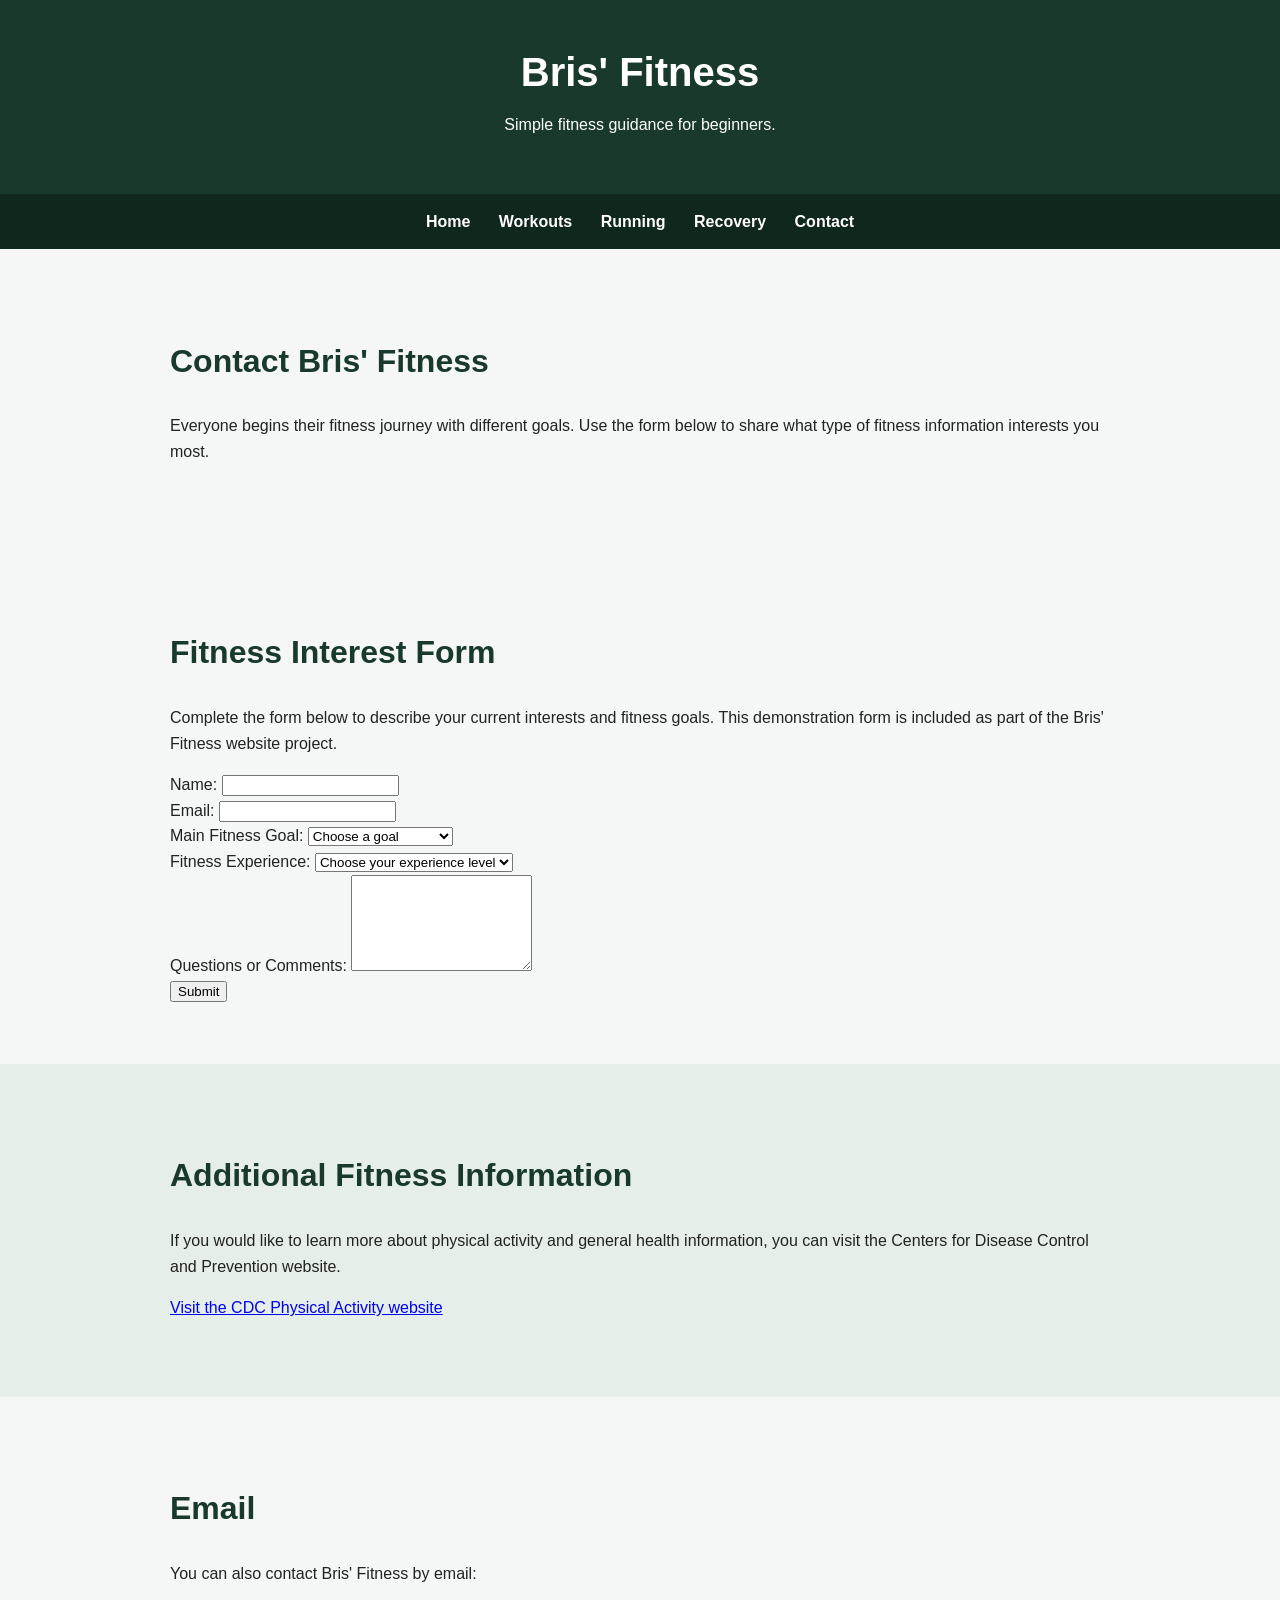
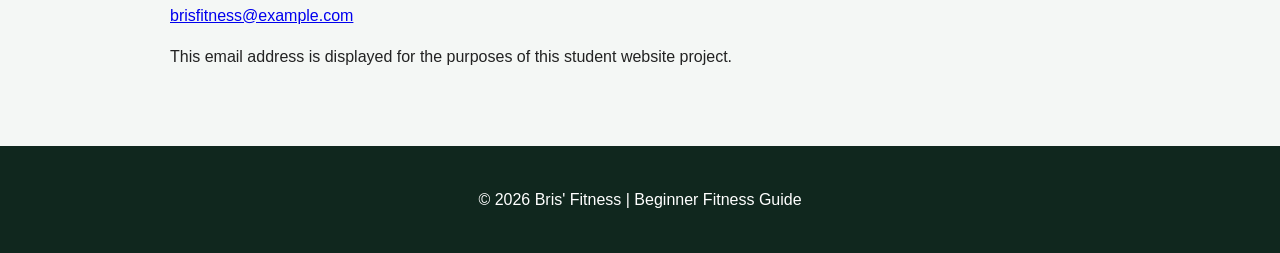
==== contact.html @ 5d924d57 "Add contact.html with fitness interest form This HTML file contains a contact form for users to shar" ====
<!DOCTYPE html>
<html lang="en">

<head>
    <meta charset="UTF-8">
    <meta name="viewport" content="width=device-width, initial-scale=1.0">

    <meta name="description"
          content="Contact Bris' Fitness and share your beginner fitness goals, interests, and questions.">

    <meta name="keywords"
          content="fitness contact, beginner fitness, fitness goals, exercise questions">

    <title>Contact | Bris' Fitness</title>

    <link rel="stylesheet" href="style.css">
</head>

<body>

<header>
    <h1>Bris' Fitness</h1>
    <p>Simple fitness guidance for beginners.</p>
</header>

<nav>
    <a href="index.html">Home</a>
    <a href="workouts.html">Workouts</a>
    <a href="running.html">Running</a>
    <a href="recovery.html">Recovery</a>
    <a href="contact.html">Contact</a>
</nav>

<main>

    <section class="page-intro">
        <h2>Contact Bris' Fitness</h2>

        <p>
            Everyone begins their fitness journey with different goals.
            Use the form below to share what type of fitness information
            interests you most.
        </p>
    </section>

    <section>
        <h2>Fitness Interest Form</h2>

        <p>
            Complete the form below to describe your current interests
            and fitness goals. This demonstration form is included as
            part of the Bris' Fitness website project.
        </p>

        <form action="#" method="post">

            <div class="form-row">
                <label for="name">Name:</label>
                <input type="text"
                       id="name"
                       name="name"
                       required>
            </div>

            <div class="form-row">
                <label for="email">Email:</label>
                <input type="email"
                       id="email"
                       name="email"
                       required>
            </div>

            <div class="form-row">
                <label for="goal">Main Fitness Goal:</label>

                <select id="goal" name="goal">
                    <option value="">Choose a goal</option>
                    <option value="strength">Build Strength</option>
                    <option value="running">Improve Running</option>
                    <option value="activity">Become More Active</option>
                    <option value="routine">Build a Routine</option>
                </select>
            </div>

            <div class="form-row">
                <label for="experience">Fitness Experience:</label>

                <select id="experience" name="experience">
                    <option value="">Choose your experience level</option>
                    <option value="new">Completely New</option>
                    <option value="beginner">Beginner</option>
                    <option value="some">Some Experience</option>
                </select>
            </div>

            <div class="form-row">
                <label for="message">Questions or Comments:</label>

                <textarea id="message"
                          name="message"
                          rows="6"></textarea>
            </div>

            <div class="form-row">
                <input class="submit-button"
                       type="submit"
                       value="Submit">
            </div>

        </form>
    </section>

    <section class="alternate">
        <h2>Additional Fitness Information</h2>

        <p>
            If you would like to learn more about physical activity and
            general health information, you can visit the Centers for
            Disease Control and Prevention website.
        </p>

        <p>
            <a class="text-link"
               href="https://www.cdc.gov/physical-activity/"
               target="_blank"
               rel="noopener">
                Visit the CDC Physical Activity website
            </a>
        </p>
    </section>

    <section>
        <h2>Email</h2>

        <p>
            You can also contact Bris' Fitness by email:
        </p>

        <p>
            <a class="text-link"
               href="mailto:brisfitness@example.com">
                brisfitness@example.com
            </a>
        </p>

        <p>
            This email address is displayed for the purposes of this
            student website project.
        </p>
    </section>

</main>

<footer>
    <p>&copy; 2026 Bris' Fitness | Beginner Fitness Guide</p>
</footer>

</body>
</html>
---- style.css ----
/* General page styles */

* {
    box-sizing: border-box;
}

html {
    scroll-behavior: smooth;
}

body {
    margin: 0;
    font-family: Arial, Helvetica, sans-serif;
    background-color: #f4f7f5;
    color: #222;
    line-height: 1.6;
}


/* Header */

header {
    background-color: #18392b;
    color: white;
    text-align: center;
    padding: 40px 20px;
}

header h1 {
    margin: 0;
    font-size: 2.5rem;
}

header p {
    margin-top: 8px;
}


/* Navigation */

nav {
    background-color: #10271e;
    text-align: center;
    padding: 15px;
    position: sticky;
    top: 0;
}

nav a {
    color: white;
    text-decoration: none;
    margin: 0 12px;
    font-weight: bold;
}

nav a:hover {
    color: #a9d6b8;
    text-decoration: underline;
}


/* Main sections */

section {
    max-width: 1000px;
    margin: auto;
    padding: 60px 30px;
}

section h2 {
    color: #18392b;
    font-size: 2rem;
}

.alternate {
    background-color: #e5eee8;
    max-width: none;
    padding-left: max(30px, calc((100% - 940px) / 2));
    padding-right: max(30px, calc((100% - 940px) / 2));
}


/* Hero */

.hero {
    text-align: center;
    padding-top: 90px;
    padding-bottom: 90px;
}

.hero h2 {
    font-size: 2.7rem;
    margin-bottom: 15px;
}

.hero p {
    max-width: 700px;
    margin: 0 auto 30px;
    font-size: 1.1rem;
}


/* Button */

.button {
    display: inline-block;
    background-color: #18392b;
    color: white;
    padding: 12px 25px;
    text-decoration: none;
    border-radius: 5px;
}

.button:hover {
    background-color: #2f604b;
}


/* Workout and exercise cards */

.cards {
    display: flex;
    gap: 20px;
    margin-top: 30px;
}

.card {
    background-color: white;
    padding: 25px;
    border-radius: 8px;
    flex: 1;
    box-shadow: 0 2px 8px rgba(0, 0, 0, 0.1);
}

.card h3 {
    color: #2f604b;
}


/* Lists */

ul {
    padding-left: 25px;
}

li {
    margin-bottom: 8px;
}


/* Weekly schedule */

.schedule {
    background-color: white;
    padding: 25px;
    border-left: 5px solid #2f604b;
    box-shadow: 0 2px 8px rgba(0, 0, 0, 0.08);
}


/* Final message */

.final-message {
    text-align: center;
}


/* Footer */

footer {
    background-color: #10271e;
    color: white;
    text-align: center;
    padding: 25px;
}


/* Responsive design */

@media (max-width: 700px) {

    .cards {
        flex-direction: column;
    }

    nav a {
        display: block;
        margin: 8px;
    }

    .hero h2 {
        font-size: 2rem;
    }

    header h1 {
        font-size: 2rem;
    }

    /* Interior page introduction */

.page-intro {
    text-align: center;
    padding-top: 70px;
    padding-bottom: 50px;
}

.page-intro p {
    max-width: 750px;
    margin: auto;
    font-size: 1.1rem;
}
}
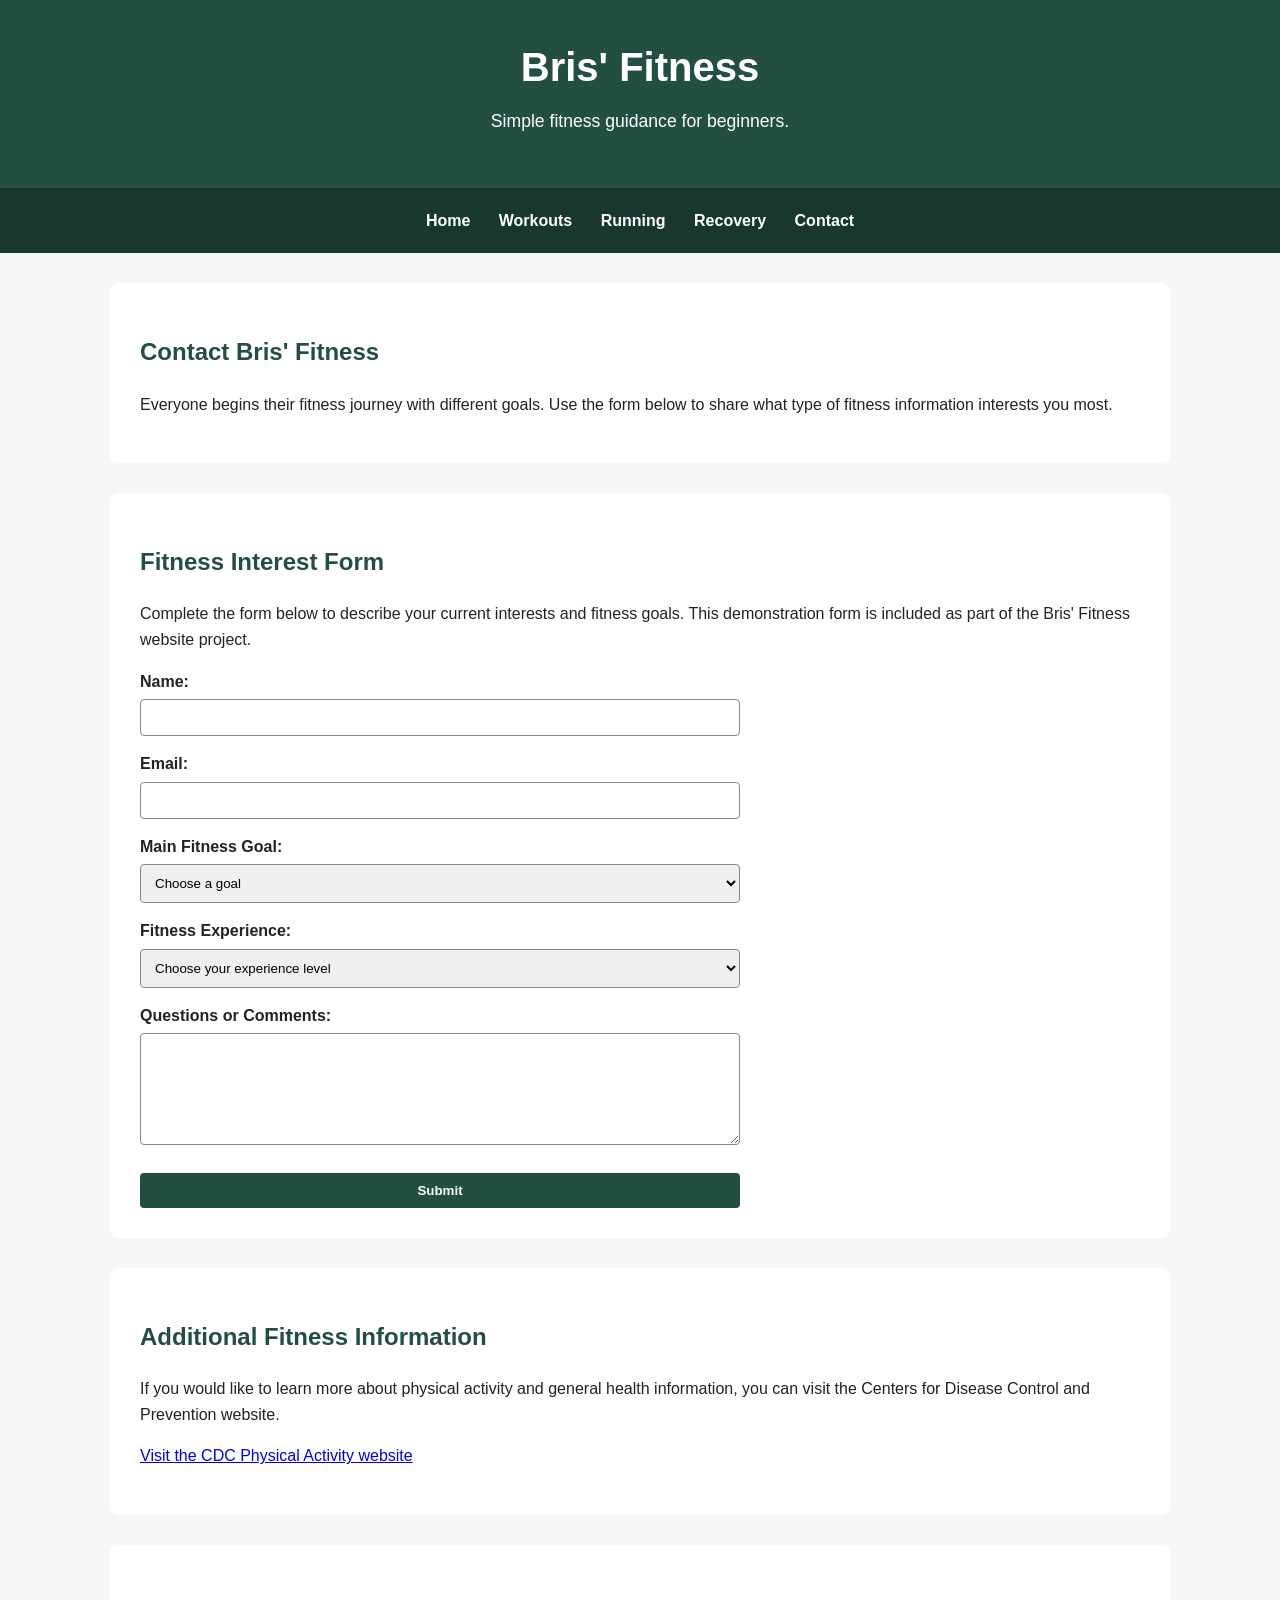
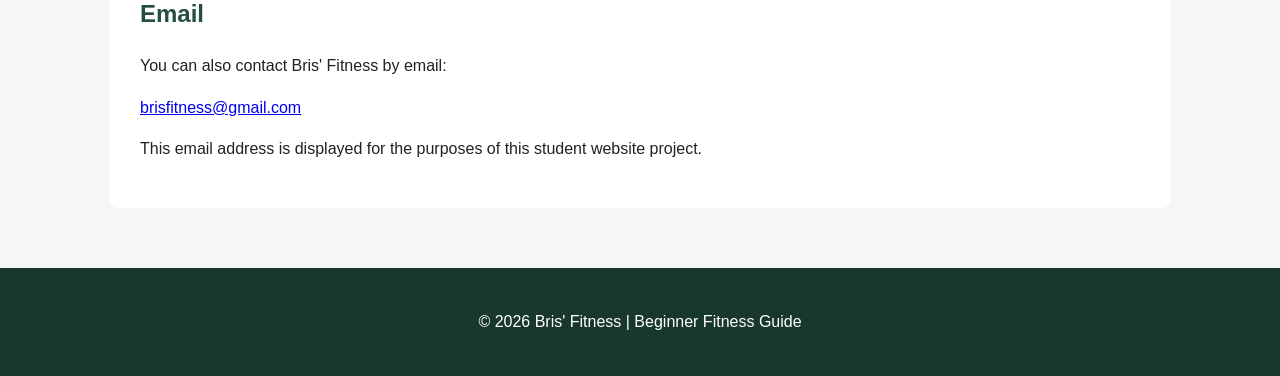
==== commit 552cea22: "Update contact.html" ====
--- a/contact.html
+++ b/contact.html
@@ -138,8 +138,8 @@
 
         <p>
             <a class="text-link"
-               href="mailto:brisfitness@example.com">
-                brisfitness@example.com
+               href="mailto:brisfitness@gmail.com">
+                brisfitness@gmail.com
             </a>
         </p>
 
--- a/style.css
+++ b/style.css
@@ -1,11 +1,5 @@
-/* General page styles */
-
 * {
     box-sizing: border-box;
-}
-
-html {
-    scroll-behavior: smooth;
 }
 
 body {
@@ -16,14 +10,11 @@
     line-height: 1.6;
 }
 
-
-/* Header */
-
 header {
-    background-color: #18392b;
+    background-color: #234f3f;
     color: white;
     text-align: center;
-    padding: 40px 20px;
+    padding: 35px 20px;
 }
 
 header h1 {
@@ -33,180 +24,169 @@
 
 header p {
     margin-top: 8px;
+    font-size: 1.1rem;
 }
 
-
-/* Navigation */
-
 nav {
-    background-color: #10271e;
+    background-color: #18372d;
     text-align: center;
     padding: 15px;
-    position: sticky;
-    top: 0;
 }
 
 nav a {
     color: white;
     text-decoration: none;
-    margin: 0 12px;
+    margin: 5px 12px;
+    display: inline-block;
     font-weight: bold;
 }
 
 nav a:hover {
-    color: #a9d6b8;
     text-decoration: underline;
 }
 
-
-/* Main sections */
+main {
+    max-width: 1100px;
+    margin: auto;
+    padding: 30px 20px;
+}
 
 section {
-    max-width: 1000px;
-    margin: auto;
-    padding: 60px 30px;
+    background-color: white;
+    margin-bottom: 30px;
+    padding: 30px;
+    border-radius: 8px;
 }
-
-section h2 {
-    color: #18392b;
-    font-size: 2rem;
-}
-
-.alternate {
-    background-color: #e5eee8;
-    max-width: none;
-    padding-left: max(30px, calc((100% - 940px) / 2));
-    padding-right: max(30px, calc((100% - 940px) / 2));
-}
-
-
-/* Hero */
 
 .hero {
     text-align: center;
-    padding-top: 90px;
-    padding-bottom: 90px;
+    padding: 50px 30px;
 }
 
-.hero h2 {
-    font-size: 2.7rem;
-    margin-bottom: 15px;
+h2 {
+    color: #234f3f;
 }
 
-.hero p {
-    max-width: 700px;
-    margin: 0 auto 30px;
-    font-size: 1.1rem;
+h3 {
+    color: #315f4e;
 }
-
-
-/* Button */
 
 .button {
     display: inline-block;
-    background-color: #18392b;
+    background-color: #234f3f;
     color: white;
-    padding: 12px 25px;
     text-decoration: none;
+    padding: 12px 20px;
+    margin-top: 10px;
     border-radius: 5px;
 }
 
 .button:hover {
-    background-color: #2f604b;
+    background-color: #18372d;
 }
 
-
-/* Workout and exercise cards */
-
-.cards {
+.card-container {
     display: flex;
+    flex-wrap: wrap;
     gap: 20px;
-    margin-top: 30px;
 }
 
 .card {
-    background-color: white;
-    padding: 25px;
+    flex: 1 1 250px;
+    background-color: #edf3f0;
+    padding: 20px;
     border-radius: 8px;
-    flex: 1;
-    box-shadow: 0 2px 8px rgba(0, 0, 0, 0.1);
 }
 
-.card h3 {
-    color: #2f604b;
+table {
+    width: 100%;
+    border-collapse: collapse;
+    margin-top: 20px;
 }
 
-
-/* Lists */
-
-ul {
-    padding-left: 25px;
+th,
+td {
+    border: 1px solid #999;
+    padding: 12px;
+    text-align: left;
 }
 
-li {
-    margin-bottom: 8px;
+th {
+    background-color: #234f3f;
+    color: white;
 }
 
-
-/* Weekly schedule */
-
-.schedule {
-    background-color: white;
-    padding: 25px;
-    border-left: 5px solid #2f604b;
-    box-shadow: 0 2px 8px rgba(0, 0, 0, 0.08);
+tr:nth-child(even) {
+    background-color: #f2f2f2;
 }
 
-
-/* Final message */
-
-.final-message {
-    text-align: center;
+form {
+    max-width: 600px;
 }
 
+label {
+    display: block;
+    font-weight: bold;
+    margin-top: 15px;
+}
 
-/* Footer */
+input,
+select,
+textarea {
+    width: 100%;
+    padding: 10px;
+    margin-top: 5px;
+    border: 1px solid #888;
+    border-radius: 4px;
+    font-family: Arial, Helvetica, sans-serif;
+}
+
+input[type="submit"] {
+    background-color: #234f3f;
+    color: white;
+    border: none;
+    margin-top: 20px;
+    cursor: pointer;
+    font-weight: bold;
+}
+
+input[type="submit"]:hover {
+    background-color: #18372d;
+}
+
+video {
+    display: block;
+    max-width: 100%;
+    margin: 20px auto;
+}
 
 footer {
-    background-color: #10271e;
+    background-color: #18372d;
     color: white;
     text-align: center;
     padding: 25px;
 }
 
-
-/* Responsive design */
+footer a {
+    color: white;
+}
 
 @media (max-width: 700px) {
-
-    .cards {
-        flex-direction: column;
-    }
 
     nav a {
         display: block;
         margin: 8px;
     }
 
-    .hero h2 {
-        font-size: 2rem;
-    }
-
     header h1 {
         font-size: 2rem;
     }
 
-    /* Interior page introduction */
+    section {
+        padding: 20px;
+    }
 
-.page-intro {
-    text-align: center;
-    padding-top: 70px;
-    padding-bottom: 50px;
+    .card-container {
+        flex-direction: column;
+    }
 }
-
-.page-intro p {
-    max-width: 750px;
-    margin: auto;
-    font-size: 1.1rem;
-}
-}
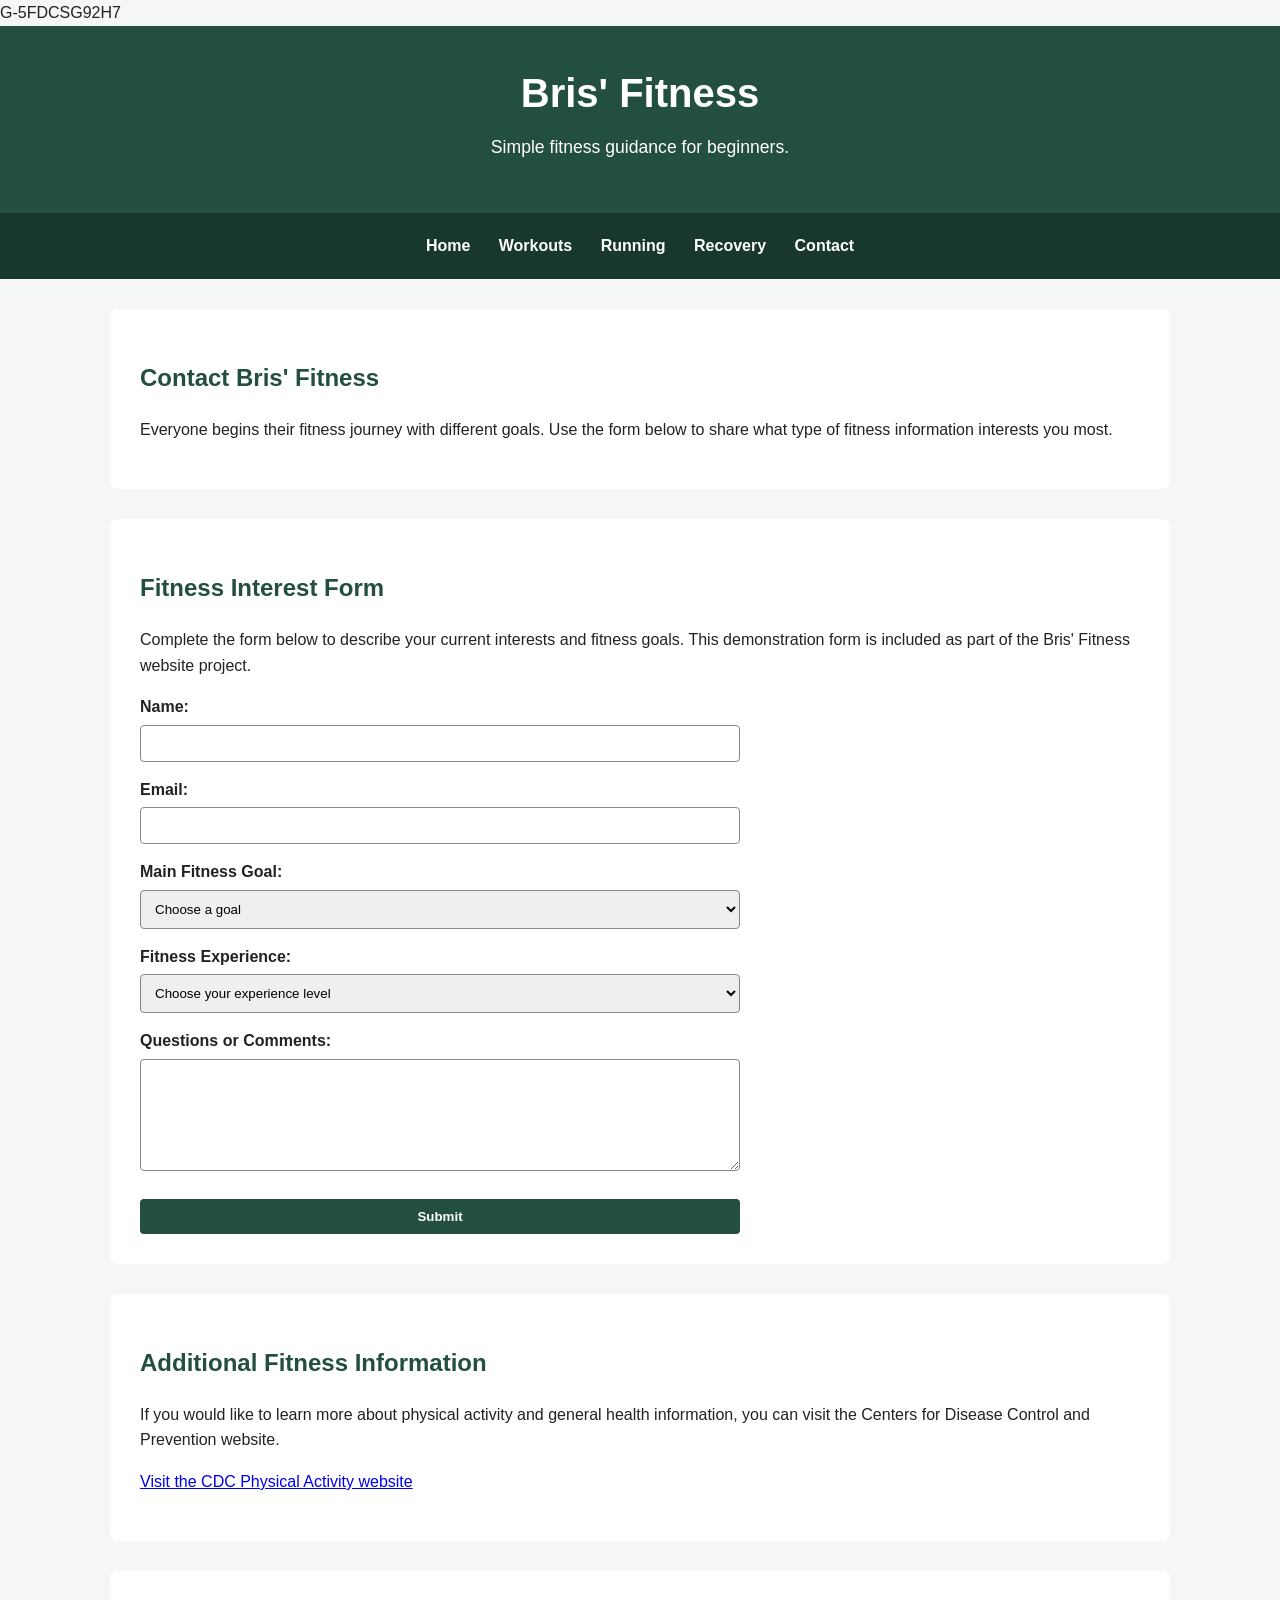
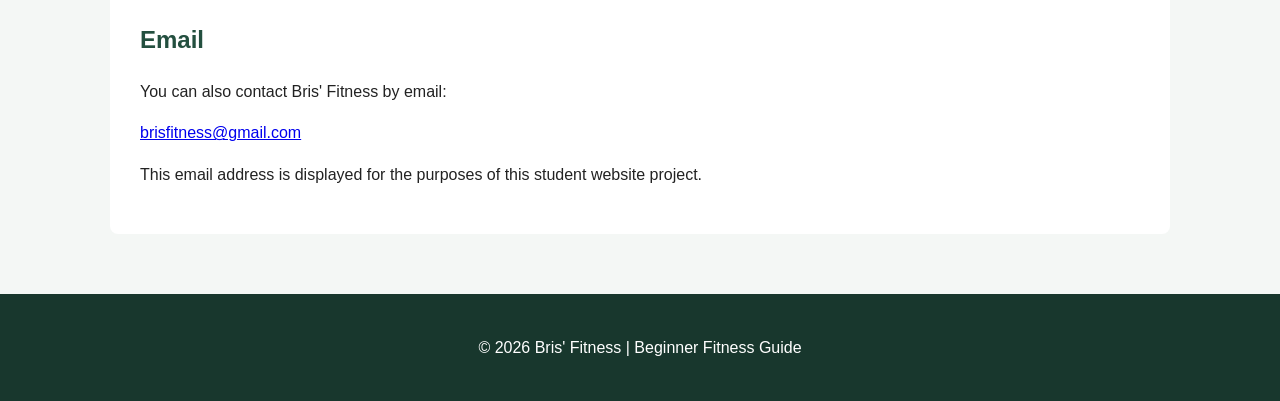
==== commit 780efd70: "Add Google Analytics tracking code to contact.html" ====
--- a/contact.html
+++ b/contact.html
@@ -2,6 +2,9 @@
 <html lang="en">
 
 <head>
+
+    G-5FDCSG92H7
+    
     <meta charset="UTF-8">
     <meta name="viewport" content="width=device-width, initial-scale=1.0">
 
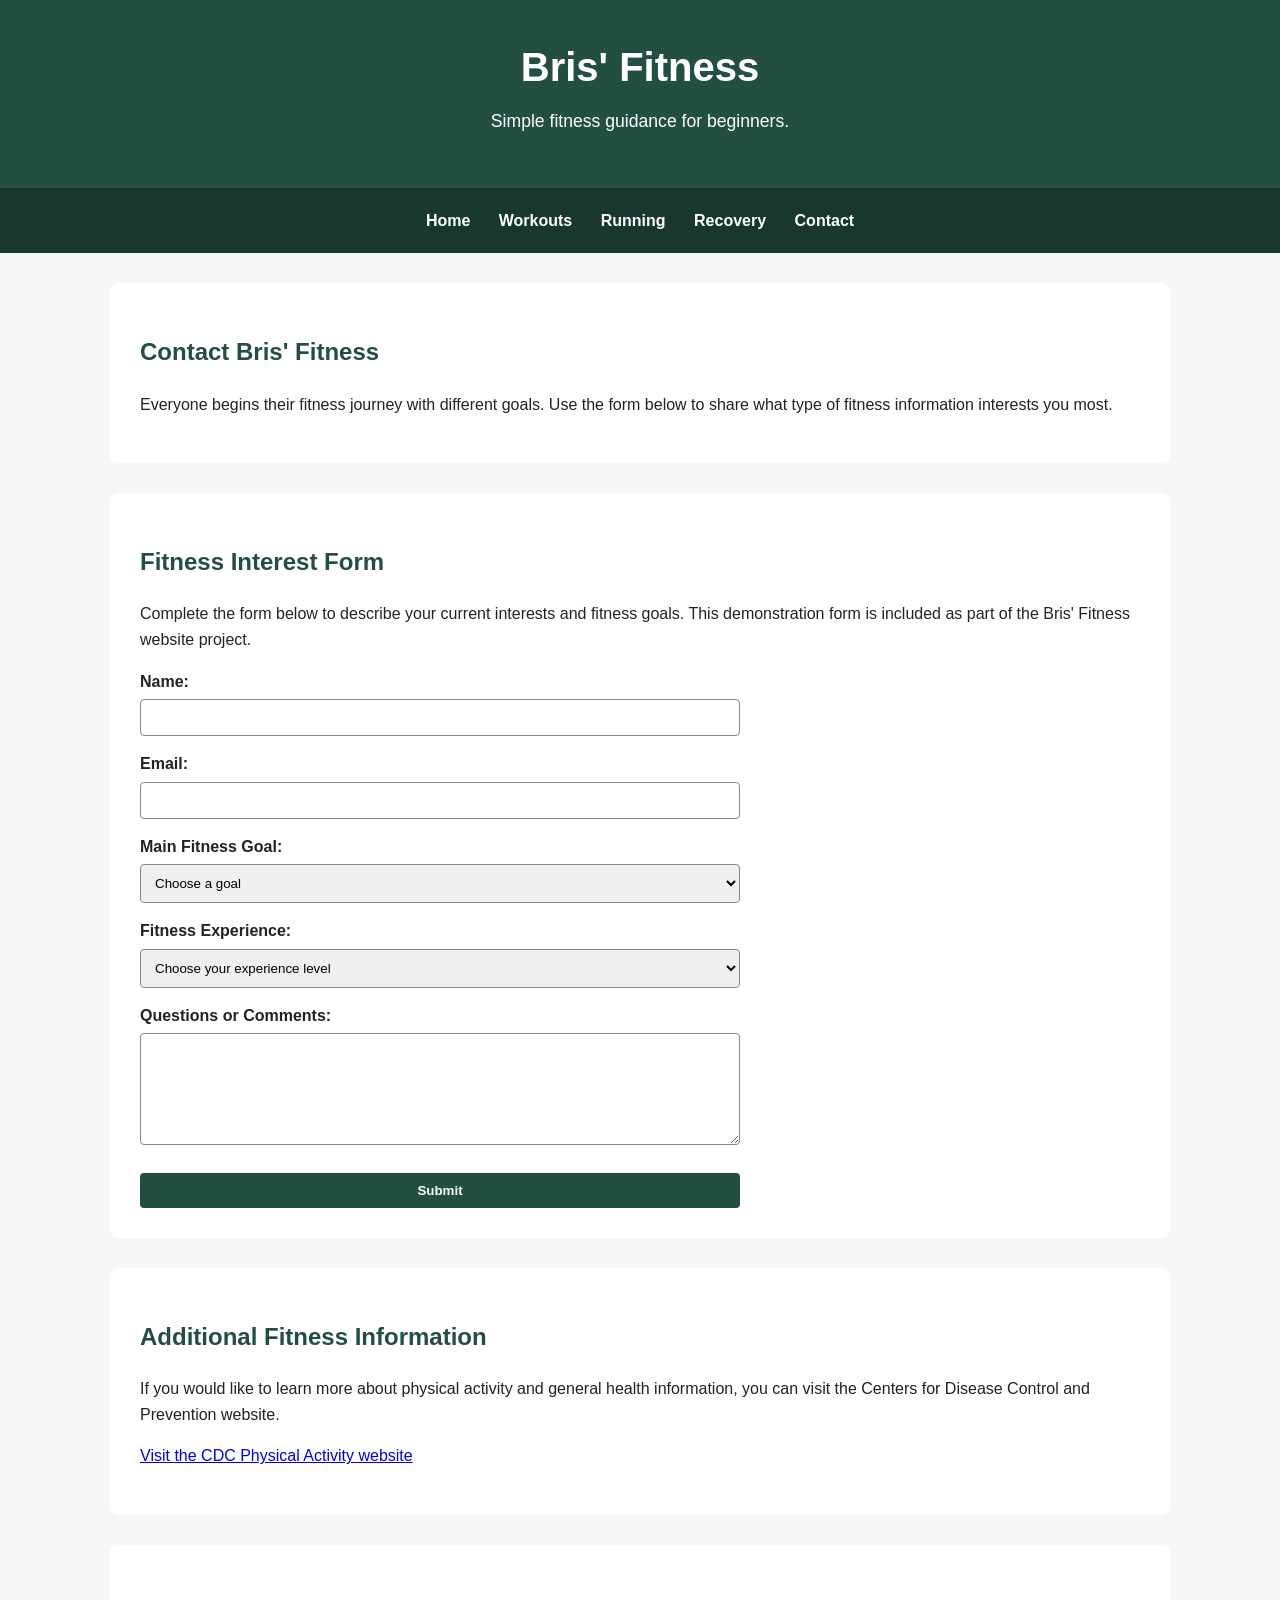
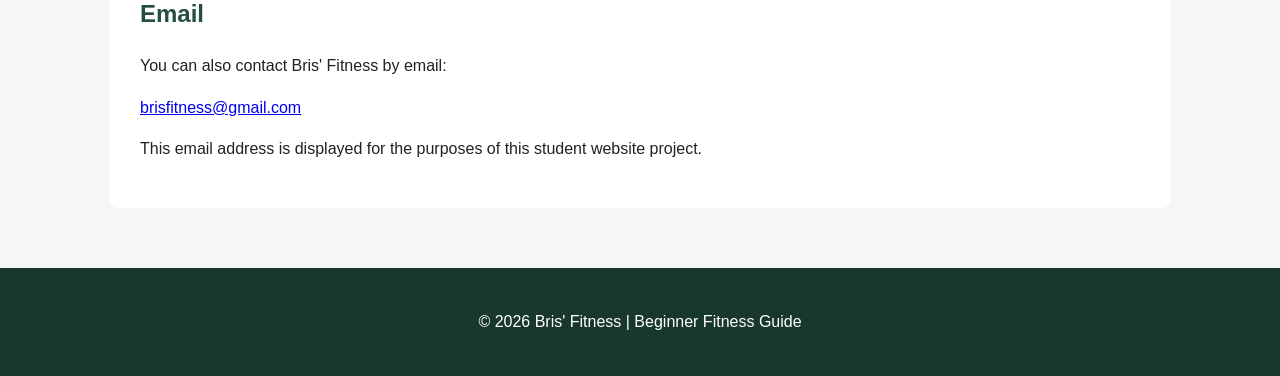
==== commit 89b0b276: "Clean up contact.html by removing a comment Removed unnecessary comment from the head section." ====
--- a/contact.html
+++ b/contact.html
@@ -2,8 +2,6 @@
 <html lang="en">
 
 <head>
-
-    G-5FDCSG92H7
     
     <meta charset="UTF-8">
     <meta name="viewport" content="width=device-width, initial-scale=1.0">
